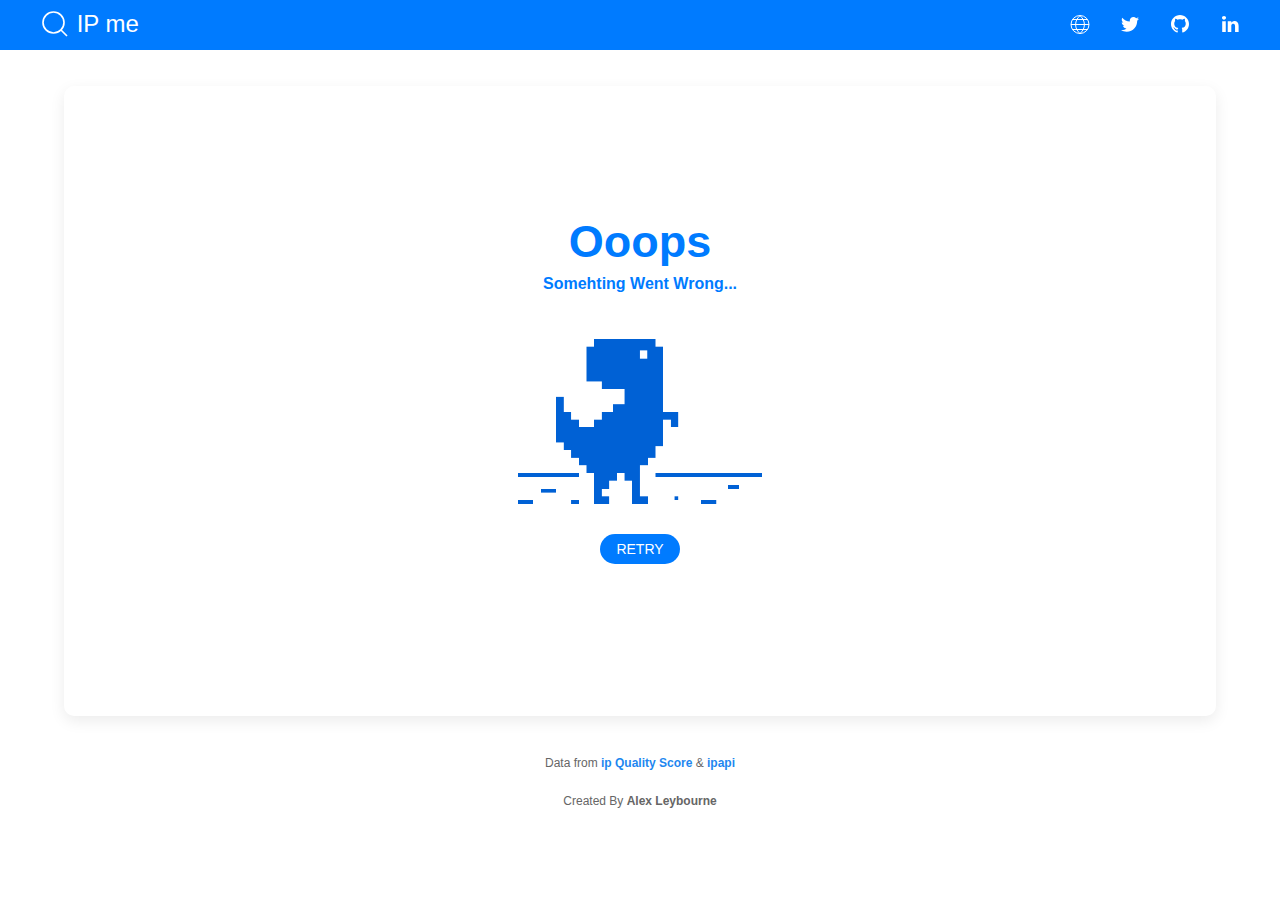
==== index.html @ 03b8bfbc "Added drop down" ====
<!DOCTYPE html>
<html lang="en">
  <head>
    <meta charset="UTF-8" />
    <meta name="viewport" content="width=device-width, initial-scale=1.0" />
    <meta http-equiv="X-UA-Compatible" content="ie=edge" />

    <!-- CORS ANYWHERE -->
    <link rel="canonical" href="https://robwu.nl/cors-anywhere.html">

   <title>IP me</title>

    <!-- Favicon -->
    <link
      rel="apple-touch-icon"
      sizes="180x180"
      href="favicon/apple-touch-icon.png"
    />
    <link
      rel="icon"
      type="image/png"
      sizes="32x32"
      href="favicon/favicon-32x32.png"
    />
    <link
      rel="icon"
      type="image/png"
      sizes="16x16"
      href="favicon/favicon-16x16.png"
    />
    <link rel="manifest" href="favicon/site.webmanifest" />


    <!-- UI Kit -->
    <link rel="stylesheet" href="uikit/uikit.min.css" />
    <script src="uikit/uikit.min.js"></script>
    <script src="uikit/uikit-icons.min.js"></script>

    <link rel="stylesheet" type="text/css" href="styles.css" />
    <script src="scripts.js"></script>

  </head>
  <body>
    <div
      uk-sticky="media: 960"
      class="uk-navbar-container tm-navbar-container uk-sticky white"
      style="background-color: #007bff; height: 50px; "
    >
      <div class="uk-container uk-container-expand" style="top: -16px; position: relative;">
        <nav class="uk-navbar">
          <div class="uk-navbar-left">
            <a href="../" class="uk-navbar-item uk-logo" style="color: white;">
            <span uk-icon="icon: search; ratio: 1.5"></span>
              &nbsp;IP me
            </a>
          </div>
          <div class="uk-navbar-right">
            <ul class="uk-navbar-nav">
                <li><a href="https://www.alexleybourne.com" target="_blank" uk-icon="icon: world" uk-tooltip="title: AlexLeybourne.com" style="color: white;"></a></li>
                <li><a href="https://twitter.com/AlexLeybourne" target="_blank" uk-icon="icon: twitter" uk-tooltip="title: @AlexLeybourne" style="color: white;"></a></li>
                <li><a href="https://github.com/alexleybourne" target="_blank" uk-icon="icon: github"  uk-tooltip="title: Github" style="color: white;"></a></li>
                <li><a href="https://www.linkedin.com/in/alexleybourne" target="_blank" uk-icon="icon: linkedin" uk-tooltip="title: Linkedin" style="color: white;"></a></li>
            </ul>
            
          </div>
        </nav>
      </div>
    </div>

  <div>
    <div id="notificationBannerArea">
    <div>
  </div>
    
  <div id="mainDivArea" class="uk-flex uk-flex-center uk-flex-middle uk-text-center">

    <!-- Animation done by Vladimir Liubarskiy (https://dribbble.com/shots/5612222-Around-the-world) -->
    <div id="worldLoader" style="margin: auto; position: absolute; z-index: 3;" ><img class="scale-in-center" style="max-width: 70%;" src="gifs/world.gif"></div>
    
    <div style="width: 100%; min-height: 70vh; flex-wrap: wrap-reverse;" class="uk-card uk-card-default uk-grid-collapse uk-child-width-1-2@s uk-margin" uk-grid>
            <div class="uk-flex-last@s uk-card-media-right uk-cover-container">
                <div class="uk-card-body uk-text-center" style="display: flex; flex-direction: column; align-self: center; justify-self: center; margin: auto; height: 92%" >
                    <tr>
                        <td>
                            <p class="mapTextCover fadeTransition" id="locationText"></p>
                            <iframe id="map" onload="mapLoaded()" class="map fadeTransition" src="https://www.google.com/maps/embed/v1/place?key=AIzaSyAr3-W5QaQSP93-XOj7c1eWVcWCM_UErlU&q=LONGITUDE%2CLATITUDE&zoom=12" width="100%" height="100%" frameborder="0" allowfullscreen="" style="position: absolute; opacity: 0;" ></iframe>
                        </td>
                    </tr>
                </div>
            </div>
            <div style="display: flex;" >
                <div id="textArea" class="fadeTransition uk-card-body uk-text-center" style="opacity: 0; display: flex; flex-direction: column; align-self: center; justify-self: center; overflow-wrap: break-word;" >
                    <!-- <h3 id="ipArea" style="color: #007bff; font-weight: bold;" class="uk-card-title uk-text-center"></h3> -->
                    <ul uk-accordion>
                      <li>
                          <a class="uk-accordion-title" style="color: #007bff; font-weight: bold;" id="ipArea">Item 1</a>
                          <div class="uk-accordion-content">
                              <p id="descriptionField" style=""></p>
                          </div>
                      </li>
                    </ul>
                    <table class="uk-table uk-table-divider">
                      <tbody>
                          
                          <tr>
                            <td>VPN / Proxy:</td>
                            <td id="proxyField"><div uk-spinner="ratio: 0.5"></td>
                          </tr>

                          <tr>
                            <td>Risk:</td>
                            <td id="riskLevel"><div uk-spinner="ratio: 0.5"></td>
                            </tr>

                          <tr>
                            <td>Location:</td>
                            <td id="locationField"></td>
                          </tr>
                          <tr>
                            <td>Coordinates:</td>
                            <td id="coordinatesField"></td>
                          </tr>
                          <tr>
                            <td>Local Time:</td>
                            <td id="timeZoneField"></td>
                          </tr>
                          <tr>
                            <td>ASN:</td>
                            <td id="asnField"></td>
                          </tr>
                          <tr>
                            <td>Org:</td>
                            <td id="orgField"></td>
                          </tr>

                          
                          
                          
                      </tbody>
                    </table>

                    
                      

                    <br>
                    <button class="uk-button uk-button-primary uk-button-small" style="background-color: #007bff;border-radius: 50px;width: fit-content;align-self: center; "onclick="reloadPage()">Reload</button>
                </div>
            </div>
        </div>
    </div>
  </div>
  <p style="font-size: 12px;" class="uk-text-center">Data from <a href="https://www.ipqualityscore.com/"><b>ip Quality Score</b></a> & <a href="https://ipapi.co/"><b>ipapi</b></a></p>

  <p style="font-size: 12px;" class="uk-text-center">Created By <b>Alex Leybourne</b></p>

  
  
  <!-- Cors Anywhere Proxy -->

  <div class="output" id="output"></div>    
  
  </body>
</html>

<!-- 
  Data:


  IP
  level of risk & score/100


  city
  region
  country_name
  country_code
  postal (postcode)
  longitude
  latitude
  timezone
  utc_offset
  country_population

  asn
  org

  Ip description


-->
---- styles.css ----
.white .uk-navbar-nav {
    color: white!important;   
}

.uk-tooltip {
    display: none;
    position: absolute;
    z-index: 1030;
    box-sizing: border-box;
    max-width: 200px;
    padding: 3px 6px;
    background: #007bff !important;
    border-radius: 50px !important;
    color: #fff;
    font-size: 12px;
}

.map {
    justify-self: center;
    align-self: center;
    margin: auto;
    border-radius: 10px;
}

.mapTextCover {
  position: absolute;
  background-color: white;
  border-radius: 5px;
  padding: 5px 10px;
  bottom: 10px;
  align-self: center;
  opacity: 0;
}
}

.fadeTransition {
  -webkit-transition:opacity 0.5s linear;
  -moz-transition:opacity 0.5s linear;
  -o-transition:opacity 0.5s linear;
  -ms-transition:opacity 0.5s linear; 
  transition:opacity 0.5s linear;
}

.uk-card-body {
    padding: 20px !important;
    margin: auto !important;
    margin-bottom: auto !important; 
}

.uk-card {
    border-radius: 10px !important;
    margin: 4vh 5vw 2vh 5vw !important;
}

* {
    overflow-y: scroll;
}

.uk-button { 
  transition: all .2s ease-in-out;
  -webkit-transition:all .2s ease-in-out;
  -moz-transition:all .2s ease-in-out;
  -o-transition:all .2s ease-in-out;
  -ms-transition:all .2s ease-in-out;
  }
.uk-button:hover { 
  transform: scale(1.1); 
  }

button:hover {
  scale: 1.2;
}

.output {
    position: absolute;
    z-index: -1;
    opacity: 0;
    scale: 0;
    height: 1px;
    width: 1px;
}

.uk-notification-message {
  border-radius: 50px;
  padding: 8px !important;
  align-text: center;
}

@media screen and (max-width: 639px) {
  .uk-first-column {
      margin-bottom: inherit !important;
  }
}



/* Animations */

.scale-in-center {
	-webkit-animation: scale-in-center 0.5s cubic-bezier(0.250, 0.460, 0.450, 0.940) both;
	animation: scale-in-center 0.5s cubic-bezier(0.250, 0.460, 0.450, 0.940) both;
}

@-webkit-keyframes scale-in-center {
  0% {
    -webkit-transform: scale(0);
            transform: scale(0);
    opacity: 1;
  }
  100% {
    -webkit-transform: scale(1);
            transform: scale(1);
    opacity: 1;
  }
}
@keyframes scale-in-center {
  0% {
    -webkit-transform: scale(0);
            transform: scale(0);
    opacity: 1;
  }
  100% {
    -webkit-transform: scale(1);
            transform: scale(1);
    opacity: 1;
  }
}



.scale-out-center {
	-webkit-animation: scale-out-center 0.2s cubic-bezier(0.250, 0.460, 0.450, 0.940) both;
	animation: scale-out-center 0.2s cubic-bezier(0.250, 0.460, 0.450, 0.940) both;
}

@-webkit-keyframes scale-out-center {
  0% {
    -webkit-transform: scale(1);
            transform: scale(1);
    opacity: 1;
  }
  100% {
    -webkit-transform: scale(1.5);
            transform: scale(1.5);
    opacity: 0;
  }
}
@keyframes scale-out-center {
  0% {
    -webkit-transform: scale(1);
            transform: scale(1);
    opacity: 1;
  }
  100% {
    -webkit-transform: scale(1.5);
            transform: scale(1.5);
    opacity: 0;
  }
}
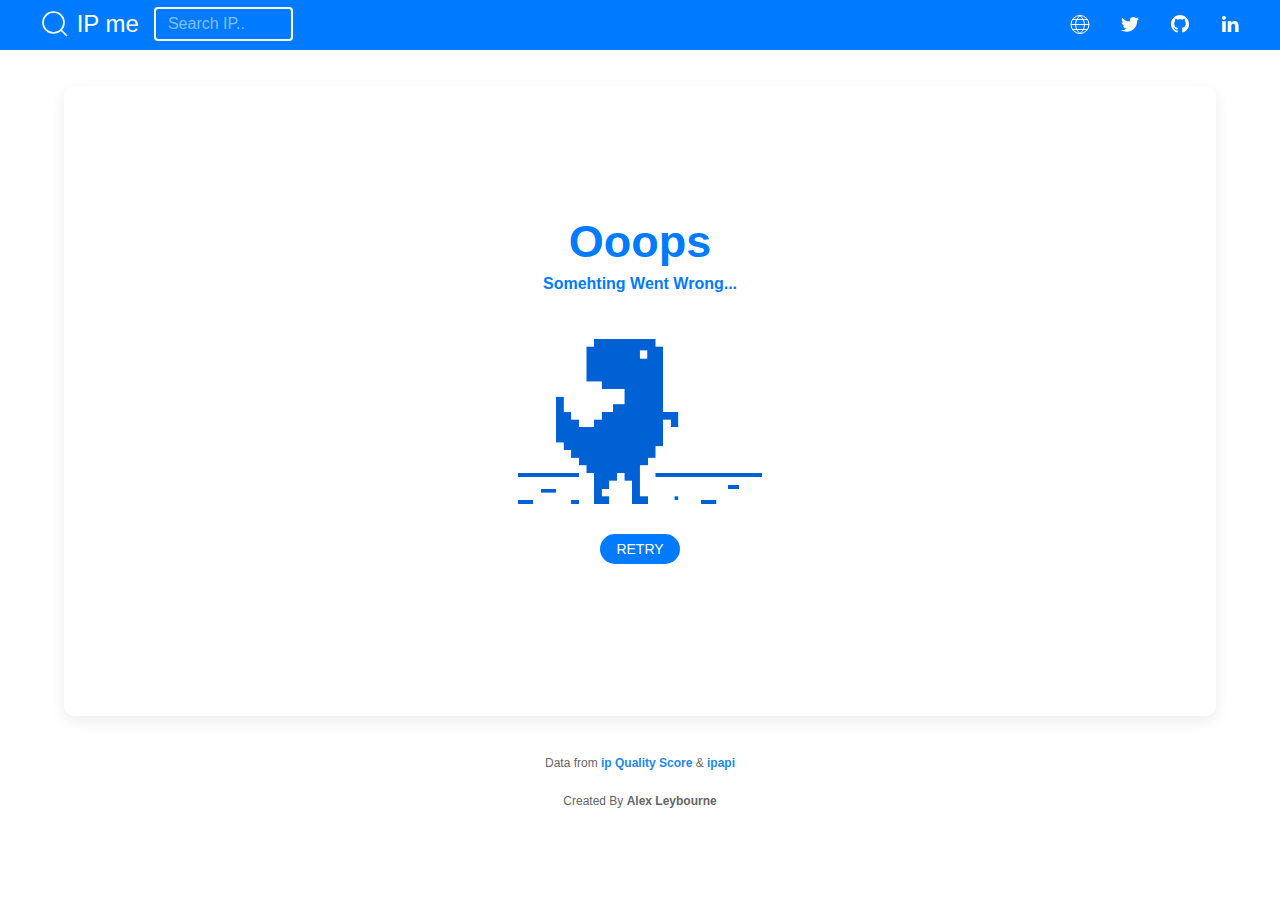
==== commit 44a29ab6: "added search bar" ====
--- a/index.html
+++ b/index.html
@@ -30,6 +30,27 @@
     />
     <link rel="manifest" href="favicon/site.webmanifest" />
 
+    <!-- Meta Info -->
+
+    <!-- Primary Meta Tags -->
+    <title>IP me — IP connection scanner</title>
+    <meta name="title" content="IP me — IP connection scanner">
+    <meta name="description" content="IP me can detect VPN and proxy connections and show any other information linked to your IP address.">
+
+    <!-- Open Graph / Facebook -->
+    <meta property="og:type" content="website">
+    <meta property="og:url" content="https://alexleybourne.github.io/IPme/">
+    <meta property="og:title" content="IP me — IP connection scanner">
+    <meta property="og:description" content="IP me can detect VPN and proxy connections and show any other information linked to your IP address.">
+    <meta property="og:image" content="https://i.ibb.co/HhnbSG1/Meta-Image.jpg">
+
+    <!-- Twitter -->
+    <meta property="twitter:card" content="summary_large_image">
+    <meta property="twitter:url" content="https://alexleybourne.github.io/IPme/">
+    <meta property="twitter:title" content="IP me — IP connection scanner">
+    <meta property="twitter:description" content="IP me can detect VPN and proxy connections and show any other information linked to your IP address.">
+    <meta property="twitter:image" content="https://i.ibb.co/HhnbSG1/Meta-Image.jpg">
+
 
     <!-- UI Kit -->
     <link rel="stylesheet" href="uikit/uikit.min.css" />
@@ -53,10 +74,14 @@
             <span uk-icon="icon: search; ratio: 1.5"></span>
               &nbsp;IP me
             </a>
+            <form>
+              <input placeholder="Search IP.." id="search-input">
+              <img src="./ goIcon.svg" class="search-icon" />
+            </form>
           </div>
           <div class="uk-navbar-right">
             <ul class="uk-navbar-nav">
-                <li><a href="https://www.alexleybourne.com" target="_blank" uk-icon="icon: world" uk-tooltip="title: AlexLeybourne.com" style="color: white;"></a></li>
+                <li><a href="https://alexleybourne.dev" target="_blank" uk-icon="icon: world" uk-tooltip="title: AlexLeybourne.dev" style="color: white;"></a></li>
                 <li><a href="https://twitter.com/AlexLeybourne" target="_blank" uk-icon="icon: twitter" uk-tooltip="title: @AlexLeybourne" style="color: white;"></a></li>
                 <li><a href="https://github.com/alexleybourne" target="_blank" uk-icon="icon: github"  uk-tooltip="title: Github" style="color: white;"></a></li>
                 <li><a href="https://www.linkedin.com/in/alexleybourne" target="_blank" uk-icon="icon: linkedin" uk-tooltip="title: Linkedin" style="color: white;"></a></li>
@@ -95,7 +120,7 @@
                       <li>
                           <a class="uk-accordion-title" style="color: #007bff; font-weight: bold;" id="ipArea">Item 1</a>
                           <div class="uk-accordion-content">
-                              <p id="descriptionField" style=""></p>
+                              <p id="descriptionField"></p>
                           </div>
                       </li>
                     </ul>
--- a/styles.css
+++ b/styles.css
@@ -1,5 +1,64 @@
 .white .uk-navbar-nav {
     color: white!important;   
+}
+
+*:not(body){
+  /* GRRRRR WORK */
+  overflow: hidden;
+}
+
+input {
+  width: 50%;
+  box-sizing: border-box;
+  border: 2px solid white;
+  border-radius: 4px;
+  font-size: 16px;
+  color: white;
+  background-color: transparent;
+  padding: 6px 20px 6px 12px;
+  transition: width 0.4s ease-in-out;
+  outline: none;
+}
+
+input:focus {
+  width: 80%;
+  border: 2px solid white;
+  outline: none;
+}
+
+::placeholder { /* Chrome, Firefox, Opera, Safari 10.1+ */
+  color: white;
+  opacity: 0.5; /* Firefox */
+}
+
+input:focus + .search-icon {
+  height: 30px !important;
+  opacity: 1;
+  cursor: pointer;
+}
+
+.search-icon {
+  transition-duration: 0.2s;
+  opacity: 0;
+  height: 30px !important;
+  cursor: default;
+}
+
+.search-icon:hover {
+  height: 30px !important;
+  transform: scale(1.1);
+}
+
+.uk-accordion-title::before {
+  background-color: #007bff;
+  background-image: url(./plusIcon.svg);
+  background-size: contain;
+  border-radius: 50px;
+  transform: scale(0.8);
+}
+
+.uk-open>.uk-accordion-title::before {
+  background-image: url(./subtractIcon.svg);
 }
 
 .uk-tooltip {
@@ -27,10 +86,19 @@
   background-color: white;
   border-radius: 5px;
   padding: 5px 10px;
-  bottom: 10px;
+  bottom: 2vh;
   align-self: center;
   opacity: 0;
 }
+
+.uk-table td {
+  padding: 2px !important;
+}
+
+.hiddenButton {
+  border: none;
+  padding: 0;
+  cursor: pointer;
 }
 
 .fadeTransition {
@@ -50,10 +118,6 @@
 .uk-card {
     border-radius: 10px !important;
     margin: 4vh 5vw 2vh 5vw !important;
-}
-
-* {
-    overflow-y: scroll;
 }
 
 .uk-button { 
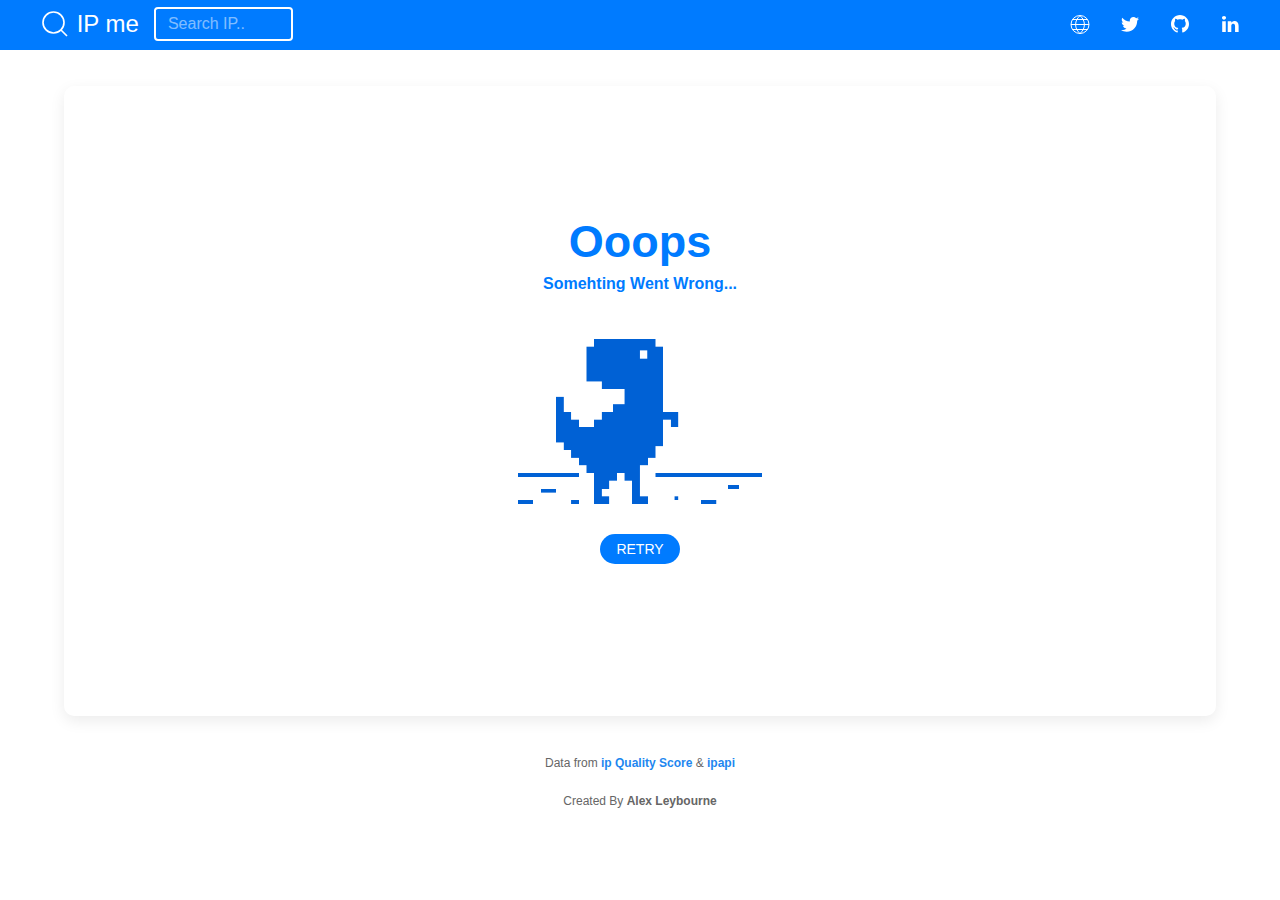
==== commit 25c225a4: "input detection added to input" ====
--- a/index.html
+++ b/index.html
@@ -75,8 +75,8 @@
               &nbsp;IP me
             </a>
             <form>
-              <input placeholder="Search IP.." id="search-input">
-              <img src="./ goIcon.svg" class="search-icon" />
+              <input placeholder="Search IP.." oninput="searchIP()" id="search-input">
+              <img src="./ goIcon.svg" class="search-icon" onClick="searchIP()"/>
             </form>
           </div>
           <div class="uk-navbar-right">
--- a/styles.css
+++ b/styles.css
@@ -26,13 +26,23 @@
   outline: none;
 }
 
+.input-focus {
+  width: 80%;
+  border: 2px solid white;
+  outline: none;
+}
+
 ::placeholder { /* Chrome, Firefox, Opera, Safari 10.1+ */
   color: white;
   opacity: 0.5; /* Firefox */
 }
 
 input:focus + .search-icon {
-  height: 30px !important;
+  opacity: 1;
+  cursor: pointer;
+}
+
+.icon-active {
   opacity: 1;
   cursor: pointer;
 }
@@ -45,7 +55,6 @@
 }
 
 .search-icon:hover {
-  height: 30px !important;
   transform: scale(1.1);
 }
 
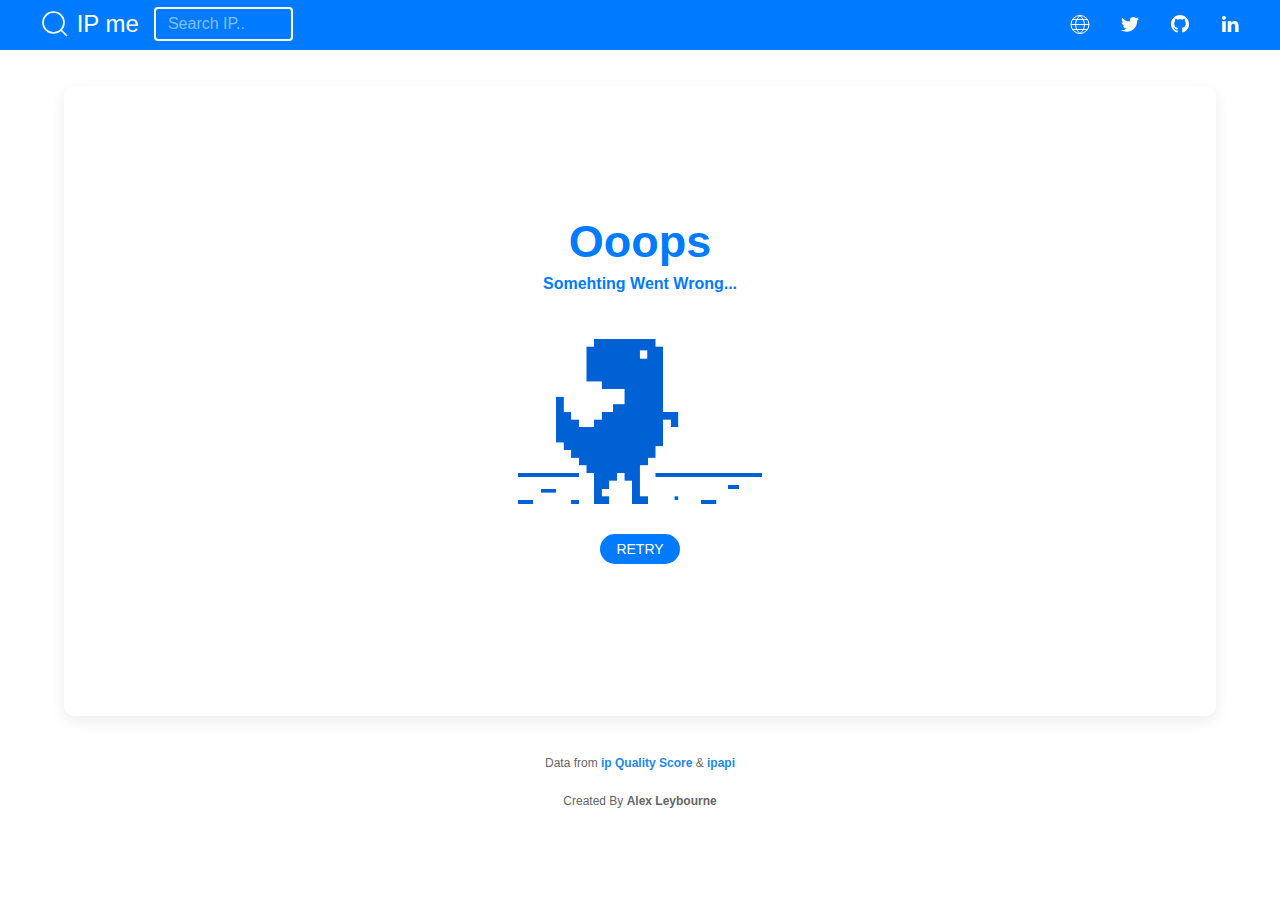
==== commit 5229685b: "input button only shows when it has a value" ====
--- a/index.html
+++ b/index.html
@@ -76,7 +76,7 @@
             </a>
             <form>
               <input placeholder="Search IP.." oninput="searchIP()" id="search-input">
-              <img src="./ goIcon.svg" class="search-icon" onClick="searchIP()"/>
+              <img src="./ goIcon.svg" class="search-icon" onClick="searchIP()" id="search-icon"/>
             </form>
           </div>
           <div class="uk-navbar-right">
--- a/styles.css
+++ b/styles.css
@@ -37,14 +37,9 @@
   opacity: 0.5; /* Firefox */
 }
 
-input:focus + .search-icon {
-  opacity: 1;
-  cursor: pointer;
-}
-
 .icon-active {
-  opacity: 1;
-  cursor: pointer;
+  opacity: 1 !important;
+  cursor: pointer !important;
 }
 
 .search-icon {
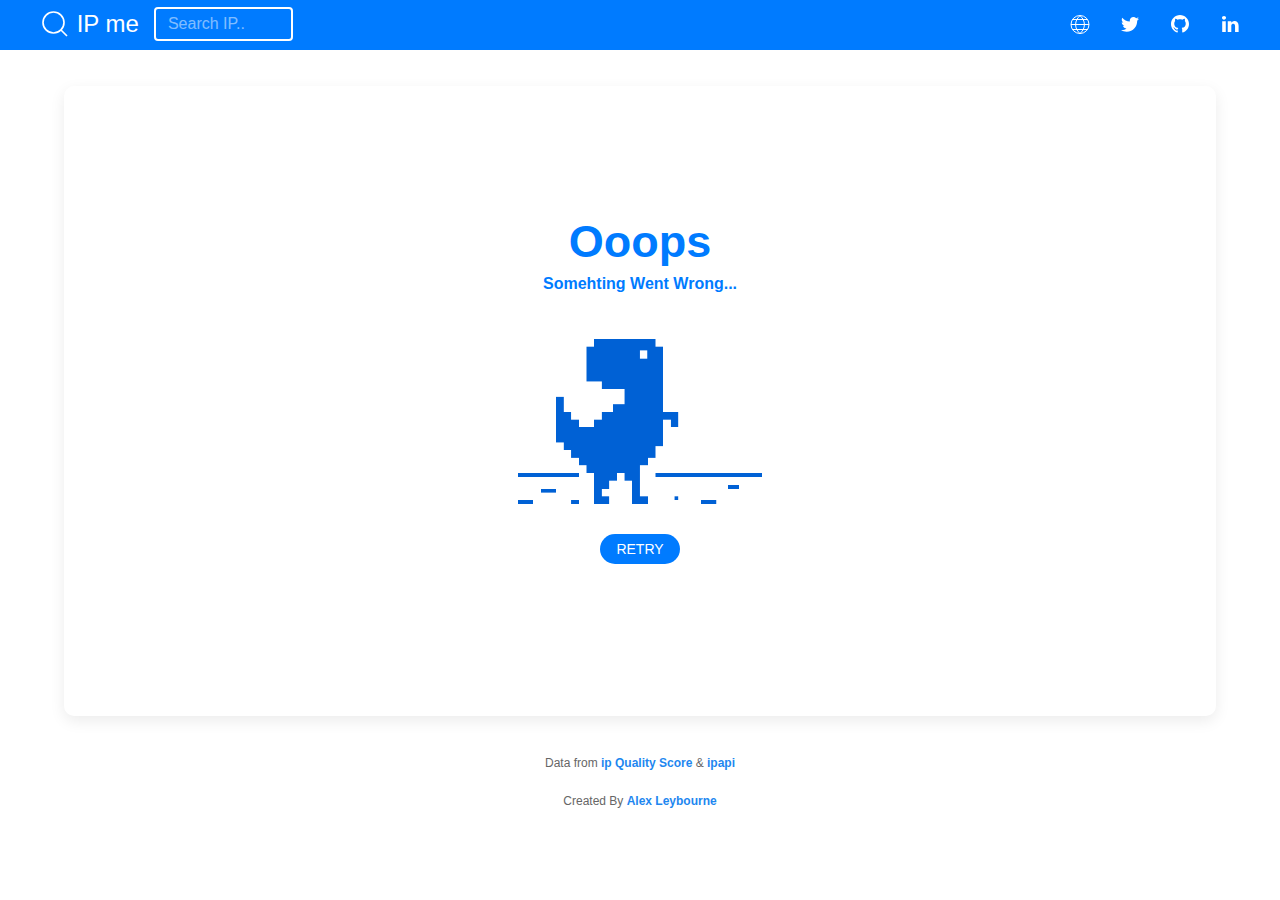
==== commit a953ad96: "Updated Portfolio Link" ====
--- a/index.html
+++ b/index.html
@@ -76,7 +76,7 @@
             </a>
             <form>
               <input placeholder="Search IP.." oninput="searchIP()" id="search-input">
-              <img src="./ goIcon.svg" class="search-icon" onClick="searchIP()" id="search-icon"/>
+              <img src="./ goIcon.svg" class="search-icon" onClick="searchIP(click)" id="search-icon"/>
             </form>
           </div>
           <div class="uk-navbar-right">
@@ -135,7 +135,7 @@
                           <tr>
                             <td>Risk:</td>
                             <td id="riskLevel"><div uk-spinner="ratio: 0.5"></td>
-                            </tr>
+                          </tr>
 
                           <tr>
                             <td>Location:</td>
@@ -176,7 +176,7 @@
   </div>
   <p style="font-size: 12px;" class="uk-text-center">Data from <a href="https://www.ipqualityscore.com/"><b>ip Quality Score</b></a> & <a href="https://ipapi.co/"><b>ipapi</b></a></p>
 
-  <p style="font-size: 12px;" class="uk-text-center">Created By <b>Alex Leybourne</b></p>
+  <p style="font-size: 12px;" class="uk-text-center">Created By <a href="https://www.alexleybourne.dev/"><b>Alex Leybourne</b></a></p>
 
   
   
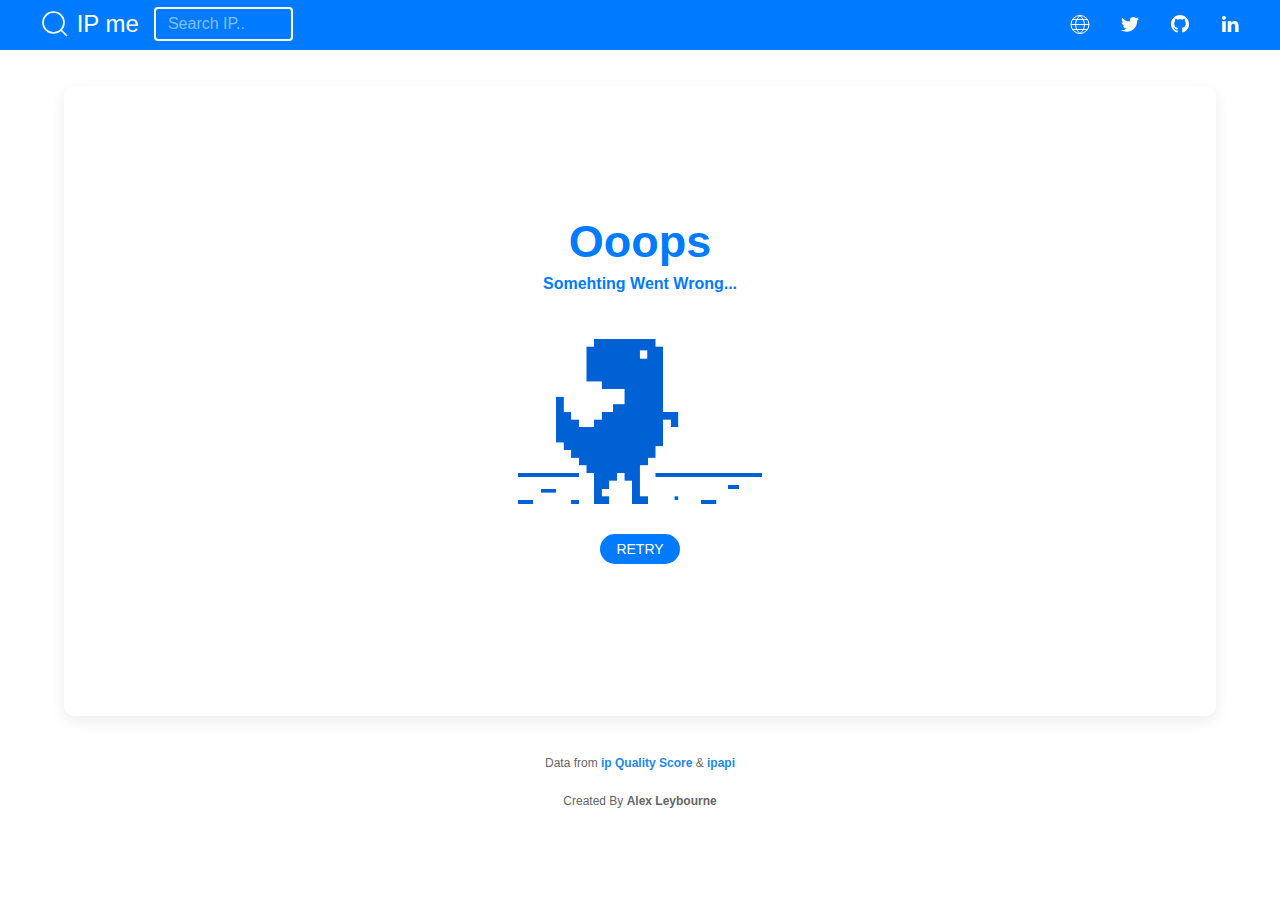
==== commit a577f0c1: "Added search bar and updated function" ====
--- a/index.html
+++ b/index.html
@@ -75,8 +75,8 @@
               &nbsp;IP me
             </a>
             <form>
-              <input placeholder="Search IP.." oninput="searchIP()" id="search-input">
-              <img src="./ goIcon.svg" class="search-icon" onClick="searchIP(click)" id="search-icon"/>
+              <input placeholder="Search IP.." id="search-input">
+              <img src="./ goIcon.svg" class="search-icon" onClick="searchIP()"/>
             </form>
           </div>
           <div class="uk-navbar-right">
@@ -135,7 +135,7 @@
                           <tr>
                             <td>Risk:</td>
                             <td id="riskLevel"><div uk-spinner="ratio: 0.5"></td>
-                          </tr>
+                            </tr>
 
                           <tr>
                             <td>Location:</td>
@@ -176,7 +176,7 @@
   </div>
   <p style="font-size: 12px;" class="uk-text-center">Data from <a href="https://www.ipqualityscore.com/"><b>ip Quality Score</b></a> & <a href="https://ipapi.co/"><b>ipapi</b></a></p>
 
-  <p style="font-size: 12px;" class="uk-text-center">Created By <a href="https://www.alexleybourne.dev/"><b>Alex Leybourne</b></a></p>
+  <p style="font-size: 12px;" class="uk-text-center">Created By <b>Alex Leybourne</b></p>
 
   
   
